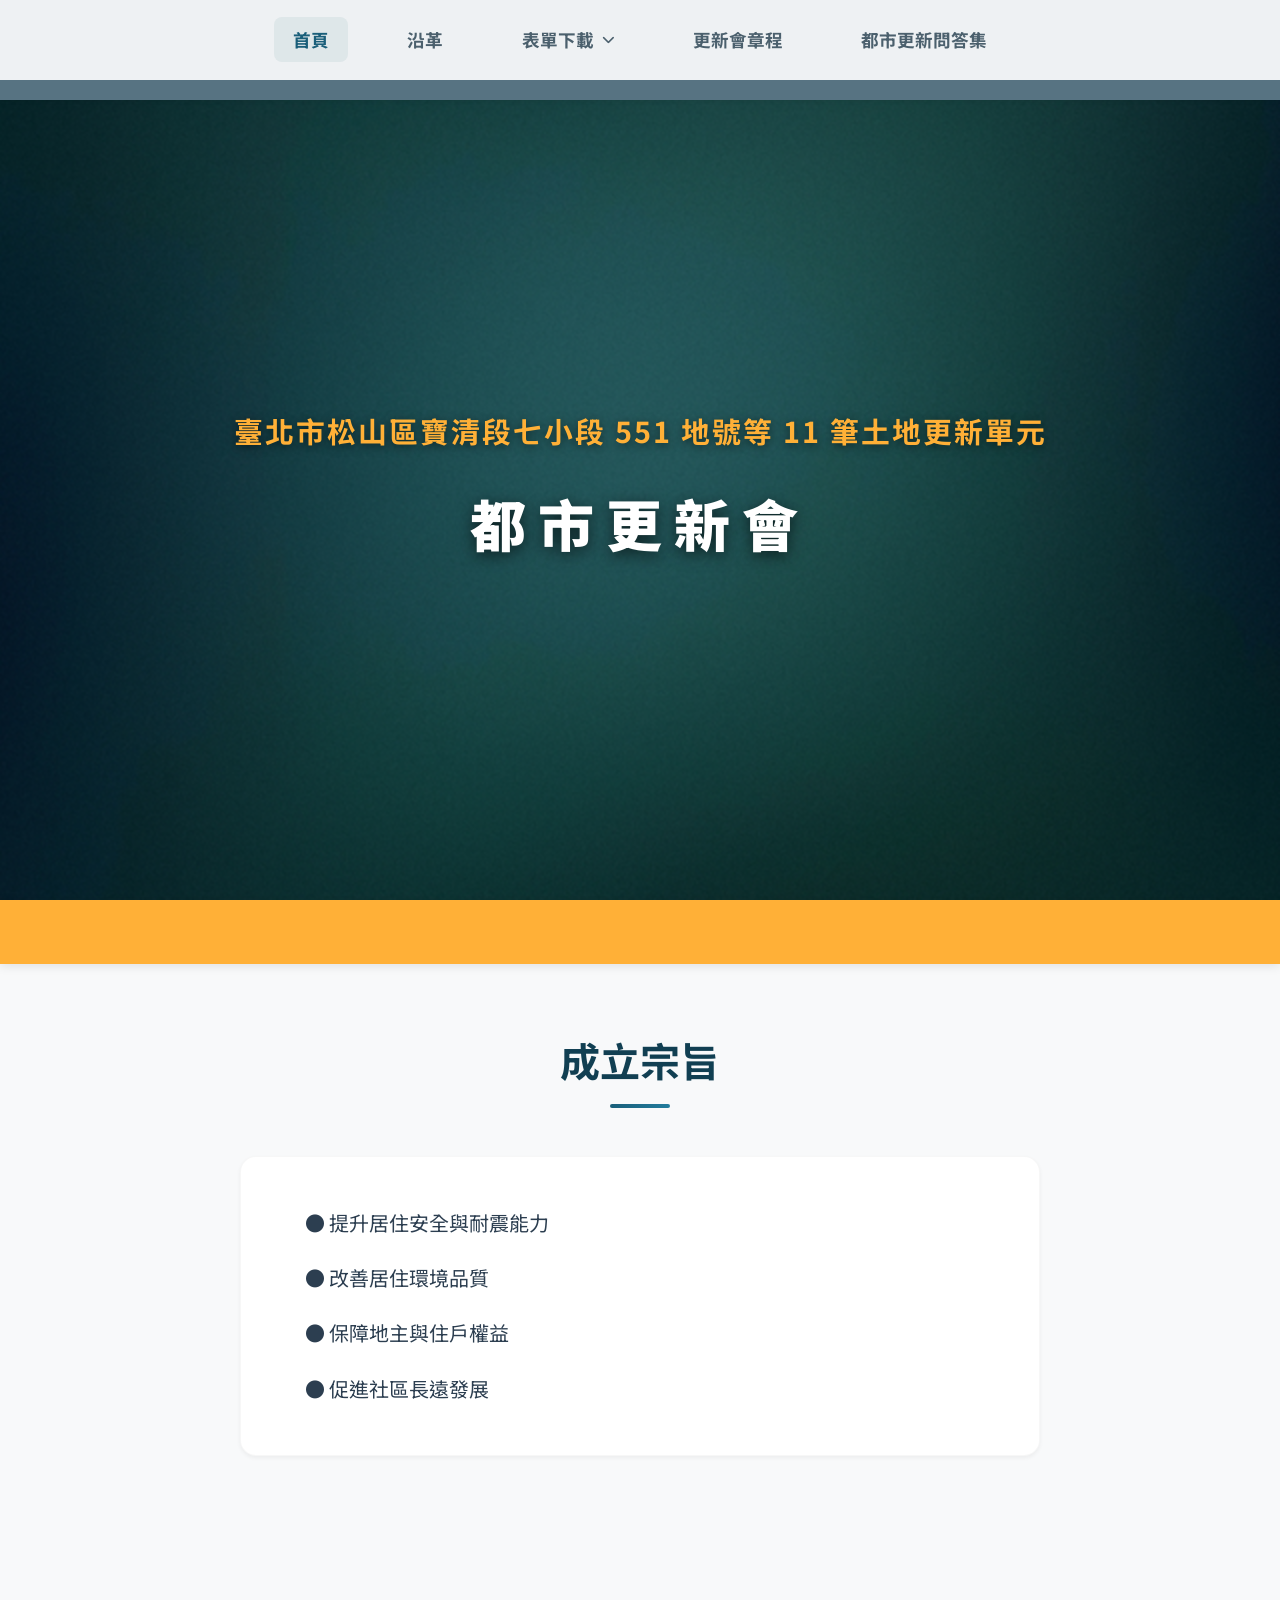
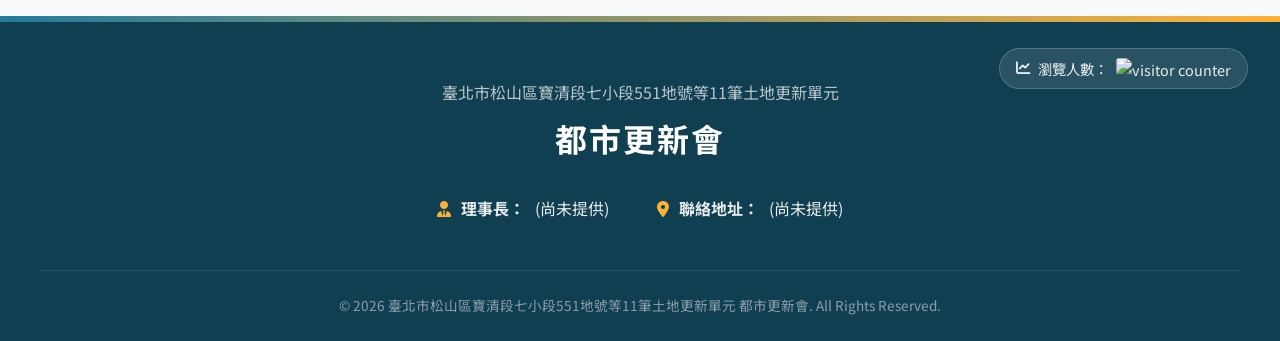
==== index.html @ 94135d7f "Add '下載' (Download) button back to the preview overlay header" ====
<!DOCTYPE html>
<html lang="zh-TW">

<head>
    <meta charset="UTF-8">
    <meta name="viewport" content="width=device-width, initial-scale=1.0">
    <title>臺北市松山區寶清段七小段551地號等11筆土地 更新單元 都市更新會</title>
    <link rel="preconnect" href="https://fonts.googleapis.com">
    <link rel="preconnect" href="https://fonts.gstatic.com" crossorigin>
    <link href="https://fonts.googleapis.com/css2?family=Noto+Sans+TC:wght@300;400;500;700;900&display=swap"
        rel="stylesheet">
    <link rel="stylesheet" href="index.css">
    <!-- Font Awesome for icons -->
    <link rel="stylesheet" href="https://cdnjs.cloudflare.com/ajax/libs/font-awesome/6.4.0/css/all.min.css">
</head>

<body>

    <!-- Navigation -->
    <nav class="navbar">
        <div class="nav-container">
            <ul class="nav-links">
                <li><a href="index.html" class="active">首頁</a></li>
                <li><a href="history.html">沿革</a></li>
                <li class="dropdown">
                    <a href="downloads.html" class="dropdown-toggle">表單下載 <i class="fa-solid fa-chevron-down"></i></a>
                    <ul class="dropdown-menu">
                        <li><a href="javascript:void(0)"
                                onclick="showDocument('成立大會委託書', '1b0oFGrKnCO3OHOxg0dsAhCJyXL9g5SJQ', 'pdf')">成立大會委託書下載</a>
                        </li>
                        <li><a href="javascript:void(0)"
                                onclick="showDocument('成立大會委託書（範例）', '1J8NZ0R_Fxqr0Vlfz6qROM3ahMFU8EHL-', 'pdf')">成立大會委託書（範例）</a>
                        </li>
                    </ul>
                </li>
                <li><a href="articles.html">更新會章程</a></li>
                <li><a href="qa.html">都市更新問答集</a></li>
            </ul>
            <div class="nav-toggle" id="navToggle">
                <i class="fa-solid fa-bars"></i>
            </div>
        </div>
    </nav>

    <!-- Hero Section -->
    <header class="hero">
        <div class="hero-overlay"></div>
        <div class="hero-content fade-in-up">
            <p class="hero-unit-title">臺北市松山區寶清段七小段 551 地號等 11 筆土地更新單元</p>
            <h1 class="hero-main-title">都市更新會</h1>
        </div>
    </header>

    <!-- Announcement Bar -->
    <div class="announcement-bar">
        <div class="marquee">
            <p><i class="fa-solid fa-bullhorn"></i> 「2026年7月26日（日）上午10:00 假台北市松山區信義安康危老工作站（台北市松山區八德路四段678號3樓之1) 召開「都市更新會成立大會」，為維護您的權益，敬邀踴躍出席。」</p>
        </div>
    </div>

    <!-- Main Content -->
    <main class="container">

        <!-- Purpose Section -->
        <section class="purpose-section fade-in-up">
            <h2 class="section-title">成立宗旨</h2>
            <div class="purpose-text">
                <p>● 提升居住安全與耐震能力</p>
                <p>● 改善居住環境品質</p>
                <p>● 保障地主與住戶權益</p>
                <p>● 促進社區長遠發展</p>
            </div>
        </section>

    </main>

    <!-- Footer -->
    <footer>
        <div class="visitor-counter">
            <i class="fa-solid fa-chart-line"></i> 瀏覽人數：
            <img src="https://visitor-badge.laobi.icu/badge?page_id=baoqing7.site&left_color=555555&right_color=227C9D&left_text=%20"
                alt="visitor counter" />
        </div>
        <div class="footer-container">
            <div class="footer-info">
                <h3>臺北市松山區寶清段七小段551地號等11筆土地更新單元</h3>
                <h2>都市更新會</h2>
                <div class="contact-details">
                    <p><i class="fa-solid fa-user-tie"></i> <strong>理事長：</strong> (尚未提供)</p>
                    <p><i class="fa-solid fa-location-dot"></i> <strong>聯絡地址：</strong> (尚未提供)</p>
                </div>
            </div>
            <div class="footer-bottom">
                <p>&copy; 2026 臺北市松山區寶清段七小段551地號等11筆土地更新單元 都市更新會. All Rights Reserved.</p>
            </div>
        </div>
    </footer>

    <!-- Document Viewer Overlay -->
    <div id="documentOverlay" class="document-viewer-overlay">
        <div class="overlay-header">
            <h3 class="overlay-title">
                <i id="overlayIcon" class="fa-solid fa-file-pdf"></i>
                <span id="overlayTitle">載入中...</span>
            </h3>
            <div class="overlay-actions">
                <a id="overlayDownloadBtn" href="#" target="_blank" class="btn-link" style="background-color: var(--primary-light); color: white; border-radius: var(--radius-md); padding: 0.4rem 0.8rem; font-size: 0.9rem; display: inline-flex; align-items: center; gap: 6px;">
                    <i class="fa-solid fa-download"></i> 下載
                </a>
                <button onclick="closeDocumentOverlay()" class="btn-close-overlay">
                    <i class="fa-solid fa-xmark"></i> 返回
                </button>
            </div>
        </div>
        <div class="overlay-content">
            <iframe id="overlayIframe" src=""></iframe>
        </div>
    </div>

    <!-- Simple script for scroll animations and overlay -->
    <script>
        document.addEventListener('DOMContentLoaded', () => {
            const observerOptions = {
                root: null,
                rootMargin: '0px',
                threshold: 0.15
            };

            const observer = new IntersectionObserver((entries, observer) => {
                entries.forEach(entry => {
                    if (entry.isIntersecting) {
                        entry.target.classList.add('visible');
                        observer.unobserve(entry.target);
                    }
                });
            }, observerOptions);

            document.querySelectorAll('.fade-in-up').forEach(el => {
                observer.observe(el);
            });

            document.querySelectorAll('.timeline-item').forEach((el, index) => {
                el.style.transitionDelay = `${index * 0.15}s`;
                el.classList.add('fade-in-up');
                observer.observe(el);
            });

            document.querySelectorAll('.card').forEach((el, index) => {
                el.style.transitionDelay = `${index * 0.15}s`;
                el.classList.add('fade-in-up');
                observer.observe(el);
            });
        });

        // Overlay Functions
        function showDocument(title, driveId, type) {
            const overlay = document.getElementById('documentOverlay');
            const overlayTitle = document.getElementById('overlayTitle');
            const overlayIcon = document.getElementById('overlayIcon');
            const overlayIframe = document.getElementById('overlayIframe');
            const downloadBtn = document.getElementById('overlayDownloadBtn');

            // Update content
            overlayTitle.textContent = title;
            if (driveId) {
                overlayIframe.src = `https://drive.google.com/file/d/${driveId}/preview`;
                if (downloadBtn) {
                    downloadBtn.href = `https://drive.google.com/file/d/${driveId}/view?usp=sharing`;
                    downloadBtn.style.display = 'inline-flex';
                }
            } else {
                alert('檔案準備中，敬請期待！');
                return;
            }

            // Update icons based on type
            if (type === 'word') {
                overlayIcon.className = 'fa-solid fa-file-word';
            } else if (type === 'folder') {
                overlayIcon.className = 'fa-solid fa-folder-open';
            } else {
                overlayIcon.className = 'fa-solid fa-file-pdf';
            }

            // Show overlay and prevent body scrolling
            overlay.classList.add('active');
            document.body.style.overflow = 'hidden';
        }

        function closeDocumentOverlay() {
            const overlay = document.getElementById('documentOverlay');
            const overlayIframe = document.getElementById('overlayIframe');

            // Hide overlay and restore body scrolling
            overlay.classList.remove('active');
            document.body.style.overflow = '';

            // Clear iframe source to stop loading/playback in background
            setTimeout(() => {
                overlayIframe.src = '';
            }, 300);
        }

        // Mobile Nav Toggle
        const navToggle = document.getElementById('navToggle');
        const navLinks = document.querySelector('.nav-links');

        if (navToggle) {
            navToggle.addEventListener('click', () => {
                navLinks.classList.toggle('active');
                const icon = navToggle.querySelector('i');
                if (navLinks.classList.contains('active')) {
                    icon.classList.remove('fa-bars');
                    icon.classList.add('fa-xmark');
                } else {
                    icon.classList.remove('fa-xmark');
                    icon.classList.add('fa-bars');
                }
            });
        }
    </script>
</body>

</html>
---- index.css ----
/* =========================================
   Design System & Variables
   ========================================= */
:root {
    --primary-color: #1A5F7A;
    /* Deep Teal/Blue from the original site's Q&A button */
    --primary-light: #227C9D;
    --primary-dark: #113F52;
    --accent-color: #FFB037;
    /* Warm gold for highlights */
    --text-main: #2C3E50;
    --text-muted: #596A7B;
    --bg-color: #F8F9FA;
    --white: #FFFFFF;

    --font-stack: 'Noto Sans TC', sans-serif;

    --shadow-sm: 0 2px 4px rgba(0, 0, 0, 0.05);
    --shadow-md: 0 8px 16px rgba(0, 0, 0, 0.08);
    --shadow-lg: 0 12px 24px rgba(0, 0, 0, 0.12);

    --radius-md: 8px;
    --radius-lg: 16px;
    --radius-full: 9999px;

    --transition: all 0.3s cubic-bezier(0.25, 0.8, 0.25, 1);
}

* {
    margin: 0;
    padding: 0;
    box-sizing: border-box;
}

body {
    font-family: var(--font-stack);
    background-color: var(--bg-color);
    color: var(--text-main);
    line-height: 1.6;
    overflow-x: hidden;
}

a {
    text-decoration: none;
    color: inherit;
    transition: var(--transition);
}

/* =========================================
   Typography
   ========================================= */
h1,
h2,
h3,
h4 {
    color: var(--primary-dark);
    font-weight: 700;
}

.section-title {
    text-align: center;
    font-size: 2.5rem;
    margin-bottom: 3rem;
    position: relative;
    padding-bottom: 1rem;
    color: var(--primary-dark);
}

.section-title::after {
    content: '';
    position: absolute;
    bottom: 0;
    left: 50%;
    transform: translateX(-50%);
    width: 60px;
    height: 4px;
    background: linear-gradient(90deg, var(--primary-color), var(--primary-light));
    border-radius: var(--radius-full);
}

/* =========================================
   Navigation
   ========================================= */
.navbar {
    position: fixed;
    top: 0;
    left: 0;
    width: 100%;
    z-index: 1000;
    background-color: #EEF1F3 !important;
    border-bottom: 20px solid #577382 !important;
    padding: 0;
    box-shadow: var(--shadow-sm);
    transition: var(--transition);
}

.nav-container {
    max-width: 1200px;
    margin: 0 auto;
    padding: 0 2rem;
    display: flex;
    justify-content: center;
    align-items: center;
    height: 80px;
}

.nav-links {
    list-style: none;
    display: flex;
    gap: 2.5rem;
    align-items: center;
}

.nav-links a {
    font-size: 1.1rem;
    font-weight: 700;
    color: #4B606D;
    padding: 0.6rem 1.2rem;
    border-radius: var(--radius-md);
    background-color: transparent;
}

.nav-links a:hover,
.nav-links a.active {
    color: #1A5F7A;
    background-color: #DEE7E9;
}

/* Nav Toggle */
.nav-toggle {
    display: none;
    cursor: pointer;
    font-size: 1.5rem;
    color: #4B606D;
    padding: 0.5rem;
}

/* Dropdown Menu Styles */
.dropdown {
    position: relative;
}

.dropdown-toggle {
    display: flex;
    align-items: center;
    gap: 8px;
    cursor: pointer;
}

.dropdown-toggle i {
    font-size: 0.8rem;
    transition: var(--transition);
}

.dropdown:hover .dropdown-toggle i {
    transform: rotate(180deg);
}

.dropdown-menu {
    position: absolute;
    top: calc(100% + 15px);
    left: 50%;
    transform: translateX(-50%) translateY(10px);
    background-color: var(--white);
    min-width: 240px;
    box-shadow: var(--shadow-lg);
    border-radius: var(--radius-md);
    padding: 0.6rem 0;
    list-style: none;
    opacity: 0;
    visibility: hidden;
    transition: var(--transition);
    z-index: 1001;
    border: 1px solid rgba(0, 0, 0, 0.05);
}

.dropdown:hover .dropdown-menu {
    opacity: 1;
    visibility: visible;
    transform: translateX(-50%) translateY(0);
}

.dropdown-menu li {
    width: 100%;
}

.dropdown-menu li a {
    display: block !important;
    padding: 0.8rem 1.5rem !important;
    font-size: 1rem !important;
    font-weight: 500 !important;
    color: var(--text-main) !important;
    background-color: transparent !important;
    white-space: nowrap;
    text-align: left;
    border-radius: 0 !important;
}

.dropdown-menu li a:hover {
    color: var(--primary-color) !important;
    background-color: #F0F4F6 !important;
}

/* =========================================
   Hero Section (Parallax & Extracted Image)
   ========================================= */
.hero {
    position: relative;
    height: 100vh;
    min-height: 600px;
    background-color: var(--primary-color);
    background-image: url('hero-teal-gradient.png');
    background-size: cover;
    background-position: center;
    background-attachment: fixed;
    display: flex;
    align-items: center;
    justify-content: center;
    text-align: center;
    color: var(--white);
    padding-top: 100px;
    /* Offset for navbar (80 + 20) */
    margin-top: 0;
}

.hero-overlay {
    position: absolute;
    top: 0;
    left: 0;
    width: 100%;
    height: 100%;
    /* Simple solid background for clarity */
    background: transparent;
}

.hero-content {
    position: relative;
    z-index: 10;
    max-width: 900px;
    padding: 2rem;
    display: flex;
    flex-direction: column;
    align-items: center;
}

.hero-unit-title {
    font-size: 1.8rem;
    font-weight: 700;
    color: var(--accent-color);
    letter-spacing: 2px;
    margin-bottom: 1.5rem;
    text-shadow: 0 2px 10px rgba(0, 0, 0, 0.5);
}

.hero-main-title,
.main-title {
    font-size: 3.5rem;
    font-weight: 900 !important;
    letter-spacing: 12px;
    text-shadow: 0 4px 15px rgba(0, 0, 0, 0.6);
    color: #ffffff !important;
    margin-bottom: 1.5rem;
    background: transparent !important;
    padding: 0 !important;
    box-shadow: none !important;
    border-radius: 0 !important;
    display: inline-block;
}

/* Compact Hero for Subpages */
.hero.hero-small {
    height: 30vh;
    min-height: 280px;
}

.hero.hero-small .main-title {
    font-size: 2.2rem;
    letter-spacing: 5px;
    margin-bottom: 0;
}

.hero.hero-small .hero-subtitle {
    display: none;
}



.hero-subtitle {
    display: inline-flex;
    flex-direction: column;
    gap: 0.3rem;
    margin-bottom: 1rem;
}

.hero-subtitle h2 {
    font-size: 1.8rem;
    font-weight: 300;
    letter-spacing: 2px;
    color: rgba(255, 255, 255, 0.95);
    margin-bottom: 0;
}

.hero-subtitle h3 {
    font-size: 1.4rem;
    font-weight: 400;
    color: rgba(255, 255, 255, 0.85);
    margin-bottom: 0;
}

.hero-subtitle h4 {
    font-size: 1.2rem;
    font-weight: 500;
    color: var(--accent-color);
    margin-bottom: 0.2rem;
    letter-spacing: 4px;
}

/* Hide announcement bar on small screens if needed or adjust */
@media (max-width: 768px) {
    .marquee {
        font-size: 1.05rem;
        animation: marquee 20s linear infinite;
    }
}

/* =========================================
   Announcement Bar
   ========================================= */
.announcement-bar {
    background-color: var(--accent-color);
    color: #000;
    padding: 1rem 0;
    overflow: hidden;
    white-space: nowrap;
    position: relative;
    z-index: 20;
    box-shadow: 0 2px 10px rgba(0, 0, 0, 0.1);
}

.marquee {
    display: inline-block;
    padding-left: 100%;
    animation: marquee 25s linear infinite;
    font-weight: 500;
    font-size: 1.25rem;
}

.marquee p i {
    margin-right: 8px;
}

@keyframes marquee {
    0% {
        transform: translate(0, 0);
    }

    100% {
        transform: translate(-100%, 0);
    }
}

/* =========================================
   Main Content Layout
   ========================================= */
.container {
    max-width: 1000px;
    margin: 0 auto;
    padding: 4rem 2rem;
}

section {
    margin-bottom: 6rem;
}

/* =========================================
   Purpose Text Overlay Layout
   ========================================= */
.purpose-text {
    max-width: 800px;
    margin: 0 auto;
    background: var(--white);
    padding: 3rem 4rem;
    border-radius: var(--radius-lg);
    box-shadow: var(--shadow-sm);
    border: 1px solid rgba(0, 0, 0, 0.03);
}

.purpose-text p {
    font-size: 1.25rem;
    color: var(--text-main);
    margin-bottom: 1.2rem;
    line-height: 1.8;
}

.purpose-text p:last-child {
    margin-bottom: 0;
}

/* =========================================
   Timeline / History
   ========================================= */
.timeline {
    position: relative;
    max-width: 800px;
    margin: 0 auto;
    padding: 2rem 0;
}

.timeline::before {
    content: '';
    position: absolute;
    top: 0;
    left: 50px;
    height: 100%;
    width: 2px;
    background: linear-gradient(to bottom,
            transparent,
            rgba(26, 95, 122, 0.4) 10%,
            rgba(26, 95, 122, 0.4) 90%,
            transparent);
}

.timeline-item {
    position: relative;
    margin-bottom: 3rem;
    padding-left: 100px;
}

.timeline-item:last-child {
    margin-bottom: 0;
}

.timeline-dot {
    position: absolute;
    left: 44px;
    top: 5px;
    width: 14px;
    height: 14px;
    border-radius: 50%;
    background-color: var(--primary-light);
    border: 3px solid var(--white);
    box-shadow: 0 0 0 3px rgba(26, 95, 122, 0.15);
    transition: var(--transition);
    z-index: 2;
}

.timeline-item:hover .timeline-dot {
    background-color: var(--accent-color);
    box-shadow: 0 0 20px rgba(255, 176, 55, 0.6), 0 0 0 4px rgba(255, 176, 55, 0.2);
    transform: scale(1.3);
}

.highlight-dot {
    background-color: var(--primary-dark);
}

.timeline-date {
    font-weight: 700;
    color: var(--primary-color);
    font-size: 1.1rem;
    margin-bottom: 0.5rem;
}

.timeline-content {
    background: rgba(255, 255, 255, 0.7);
    backdrop-filter: blur(10px);
    -webkit-backdrop-filter: blur(10px);
    padding: 1.8rem;
    border-radius: var(--radius-lg);
    box-shadow: var(--shadow-sm);
    border: 1px solid rgba(255, 255, 255, 0.4);
    border-left: 5px solid var(--primary-light);
    transition: var(--transition);
}

.timeline-content:hover {
    box-shadow: var(--shadow-lg);
    transform: translateX(8px) translateY(-5px);
    background: rgba(255, 255, 255, 0.9);
}

.timeline-content h3 {
    margin-bottom: 1.2rem;
    font-size: 1.3rem;
    line-height: 1.4;
    color: var(--primary-dark);
}

.btn-link {
    display: inline-flex;
    align-items: center;
    gap: 10px;
    background: rgba(26, 95, 122, 0.05);
    color: var(--primary-color);
    padding: 0.6rem 1.2rem;
    border-radius: var(--radius-md);
    font-size: 0.95rem;
    font-weight: 600;
    border: 1px solid rgba(26, 95, 122, 0.1);
    transition: var(--transition);
}

.btn-link i {
    font-size: 1.1rem;
    opacity: 0.8;
}

.btn-link:hover {
    background-color: var(--primary-color);
    color: var(--white);
    transform: translateY(-2px);
    box-shadow: 0 4px 12px rgba(26, 95, 122, 0.2);
    border-color: var(--primary-color);
}

.text-link {
    color: var(--primary-color);
    text-decoration: underline;
    font-size: 1rem;
    font-weight: 500;
    margin-left: 0.5rem;
    transition: var(--transition);
}

.text-link:hover {
    color: var(--secondary-color);
}

.link-list {
    display: flex;
    flex-wrap: wrap;
    gap: 0.8rem;
    margin-top: 0.5rem;
}

.link-list .text-link {
    margin-left: 0;
}

/* =========================================
   Footer
   ========================================= */
footer {
    background-color: var(--primary-dark);
    color: var(--white);
    padding: 4rem 2rem 1.5rem;
    position: relative;
}

.visitor-counter {
    position: absolute;
    top: 2rem;
    right: 2rem;
    display: flex;
    align-items: center;
    gap: 8px;
    background: rgba(255, 255, 255, 0.1);
    padding: 0.5rem 1rem;
    border-radius: var(--radius-full);
    font-size: 0.9rem;
    color: rgba(255, 255, 255, 0.9);
    border: 1px solid rgba(255, 255, 255, 0.2);
    z-index: 10;
}

.visitor-counter img {
    height: 20px;
    border-radius: 3px;
}

footer::before {
    content: '';
    position: absolute;
    top: 0;
    left: 0;
    width: 100%;
    height: 6px;
    background: linear-gradient(90deg, var(--primary-light), var(--accent-color));
}

.footer-container {
    max-width: 1200px;
    margin: 0 auto;
    display: flex;
    flex-direction: column;
    align-items: center;
    text-align: center;
}

.footer-info h3 {
    color: rgba(255, 255, 255, 0.7);
    font-weight: 400;
    font-size: 1rem;
    margin-bottom: 0.5rem;
}

.footer-info h2 {
    color: var(--white);
    font-size: 2rem;
    letter-spacing: 2px;
    margin-bottom: 2rem;
}

.contact-details {
    display: flex;
    justify-content: center;
    gap: 3rem;
    margin-bottom: 3rem;
    flex-wrap: wrap;
}

.contact-details p {
    color: rgba(255, 255, 255, 0.9);
    display: flex;
    align-items: center;
    gap: 10px;
}

.contact-details i {
    color: var(--accent-color);
}

.footer-bottom {
    border-top: 1px solid rgba(255, 255, 255, 0.1);
    width: 100%;
    padding-top: 1.5rem;
    color: rgba(255, 255, 255, 0.5);
    font-size: 0.85rem;
}

/* =========================================
   Animations
   ========================================= */
.fade-in-up {
    opacity: 0;
    transform: translateY(30px);
    transition: opacity 0.8s cubic-bezier(0.25, 0.8, 0.25, 1), transform 0.8s cubic-bezier(0.25, 0.8, 0.25, 1);
}

.fade-in-up.visible {
    opacity: 1;
    transform: translateY(0);
}

/* =========================================
   Responsive Design & General Scaling
   ========================================= */

/* Ensure media like images and videos scale down automatically on smaller screens */
img,
video,
canvas,
svg {
    max-width: 100%;
    height: auto;
}

iframe {
    max-width: 100%;
}

.overlay-content iframe {
    /* Keep overlay iframe full height */
    height: 100%;
}

@media (max-width: 900px) {
    .container {
        padding: 3rem 1.5rem;
    }

    .nav-container {
        padding: 0 1.5rem;
        justify-content: flex-start;
        /* Start from left for scrolling */
        overflow-x: auto;
        /* Enable horizontal scrolling */
        -webkit-overflow-scrolling: touch;
        /* Smooth scrolling on iOS */
        scrollbar-width: none;
        /* Hide scrollbar Firefox */
        height: 100%;
        /* Ensure it fills navbar height */
        align-items: center;
        /* Center items vertically */
    }

    .nav-container::-webkit-scrollbar {
        display: none;
        /* Hide scrollbar for Chrome, Safari and Opera */
    }

    .nav-toggle {
        display: none !important;
        /* Force hide the hamburger menu */
    }

    .nav-links {
        display: flex;
        flex-direction: row;
        /* Keep elements horizontal */
        position: static;
        /* Remove absolute/fixed positioning */
        background-color: transparent;
        gap: 1.5rem;
        padding: 0;
        width: auto;
        white-space: nowrap;
        /* Prevent wrapping */
        box-shadow: none;
        max-height: none;
    }

    .nav-links.active {
        max-height: none;
    }

    .nav-links li {
        width: auto;
        border-bottom: none;
    }

    .nav-links a {
        display: inline-block;
        padding: 0.8rem 1rem;
        font-size: 1.05rem;
        border-radius: var(--radius-md);
        text-align: center;
    }

    .dropdown:hover .dropdown-menu {
        opacity: 1;
        visibility: visible;
        transform: translateX(-50%) translateY(0);
    }

    .dropdown-menu {
        position: absolute;
        top: calc(100% + 5px);
        left: 50%;
        transform: translateX(-50%) translateY(10px);
        background-color: var(--white);
        min-width: 220px;
        box-shadow: var(--shadow-lg);
        display: block;
        opacity: 0;
        visibility: hidden;
        border: 1px solid rgba(0, 0, 0, 0.05);
    }

    .dropdown-menu li a {
        padding: 0.8rem 1.5rem !important;
        text-align: left;
        display: block !important;
    }

    .hero-main-title,
    .main-title {
        font-size: 2.2rem;
        letter-spacing: 6px;
    }

    .hero-unit-title {
        font-size: 1.2rem;
        letter-spacing: 1px;
    }
}

@media (max-width: 600px) {
    .container {
        padding: 2rem 1rem;
    }

    .navbar {
        border-bottom: 10px solid #577382 !important;
        padding: 0;
    }

    .nav-container {
        height: 70px;
        /* Increased height to give breathing room */
        padding: 0 1rem;
    }

    .nav-links {
        gap: 1rem;
    }

    .nav-links a {
        padding: 0.6rem 0.8rem;
        font-size: 1rem;
    }

    .dropdown-menu {
        min-width: 200px;
    }

    .dropdown-menu li a {
        padding: 0.6rem 1rem !important;
        font-size: 0.95rem !important;
    }

    .hero {
        padding-top: 100px;
        /* Increased to account for taller navbar */
        min-height: 400px;
    }

    .hero-main-title,
    .main-title {
        font-size: 1.8rem;
        letter-spacing: 4px;
    }

    .section-title {
        font-size: 1.8rem;
        margin-bottom: 2rem;
    }

    .timeline {
        padding: 1rem 0;
    }

    .timeline::before {
        left: 15px;
    }

    .timeline-dot {
        left: 9px;
        width: 12px;
        height: 12px;
    }

    .timeline-item {
        padding-left: 45px;
        margin-bottom: 2.5rem;
    }

    .timeline-content {
        padding: 1.2rem;
    }

    .timeline-content h3 {
        font-size: 1.15rem;
        margin-bottom: 1rem;
    }

    .link-list {
        gap: 0.5rem;
    }

    .btn-link {
        padding: 0.5rem 0.8rem;
        font-size: 0.85rem;
        flex: 1 1 auto;
        text-align: center;
        justify-content: center;
    }

    .purpose-text {
        padding: 1.5rem;
    }

    .purpose-text p {
        font-size: 1rem;
    }

    .contact-details {
        flex-direction: column;
        gap: 1rem;
    }

    .footer-info h2 {
        font-size: 1.6rem;
    }

    .visitor-counter {
        position: static;
        justify-content: center;
        margin: 0 auto 2rem auto;
        width: fit-content;
    }
}

/* --- Document Viewer Overlay --- */
.document-viewer-overlay {
    position: fixed;
    top: 0;
    left: 0;
    width: 100vw;
    height: 100vh;
    background-color: rgba(0, 0, 0, 0.95);
    z-index: 9999;
    display: none;
    /* Hidden by default */
    flex-direction: column;
    overflow: hidden;
}

.document-viewer-overlay.active {
    display: flex;
}

.overlay-header {
    display: flex;
    justify-content: space-between;
    align-items: center;
    padding: 1rem 2rem;
    background-color: var(--primary-color);
    color: var(--white);
    box-shadow: var(--shadow-md);
}

.overlay-title {
    font-size: 1.25rem;
    font-weight: 500;
    display: flex;
    align-items: center;
    gap: 0.5rem;
}

.overlay-actions {
    display: flex;
    gap: 1rem;
    align-items: center;
}

.overlay-actions .btn-download {
    background-color: var(--white);
    color: var(--primary-color);
    padding: 0.5rem 1rem;
    font-size: 0.9rem;
}

.overlay-actions .btn-download:hover {
    background-color: var(--light-gray);
    color: var(--primary-dark);
}

.btn-close-overlay {
    background: none;
    border: 2px solid var(--white);
    color: var(--white);
    font-size: 1rem;
    cursor: pointer;
    padding: 0.5rem 1rem;
    border-radius: var(--border-radius-md);
    transition: var(--transition);
    display: flex;
    align-items: center;
    gap: 0.5rem;
}

.btn-close-overlay:hover {
    background: rgba(255, 255, 255, 0.2);
}

.overlay-content {
    flex-grow: 1;
    width: 100%;
    height: 100%;
    background: #f5f5f5;
    /* Google Drive viewer background color */
    position: relative;
}

/* Mask to hide Google Drive popout icon on larger screens */
@media (min-width: 769px) {
    .overlay-content::after {
        content: '';
        position: absolute;
        top: 8px;
        right: 20px;
        width: 48px;
        height: 48px;
        background-color: #131314;
        /* Default Google Drive M3 Dark Theme header color */
        z-index: 100;
        border-radius: 4px;
    }
}

/* Mask to hide Google Drive popout icon on mobile screens */
@media (max-width: 768px) {
    .overlay-content::after {
        content: '';
        position: absolute;
        top: 0px;
        /* Align to the very top edge */
        right: 0px;
        /* Align to the very right edge */
        width: 55px;
        /* Just wide enough to cover the icon */
        height: 55px;
        /* Just tall enough to cover the icon */
        background-color: #131314;
        z-index: 100;
    }
}

.overlay-content iframe {
    width: 100%;
    height: 100%;
    border: none;
    display: block;
}

@media (max-width: 768px) {
    .overlay-header {
        flex-direction: column;
        gap: 1rem;
        padding: 1rem;
    }

    .overlay-title {
        font-size: 1rem;
        text-align: center;
    }

    .overlay-actions {
        width: 100%;
        justify-content: space-between;
    }
}
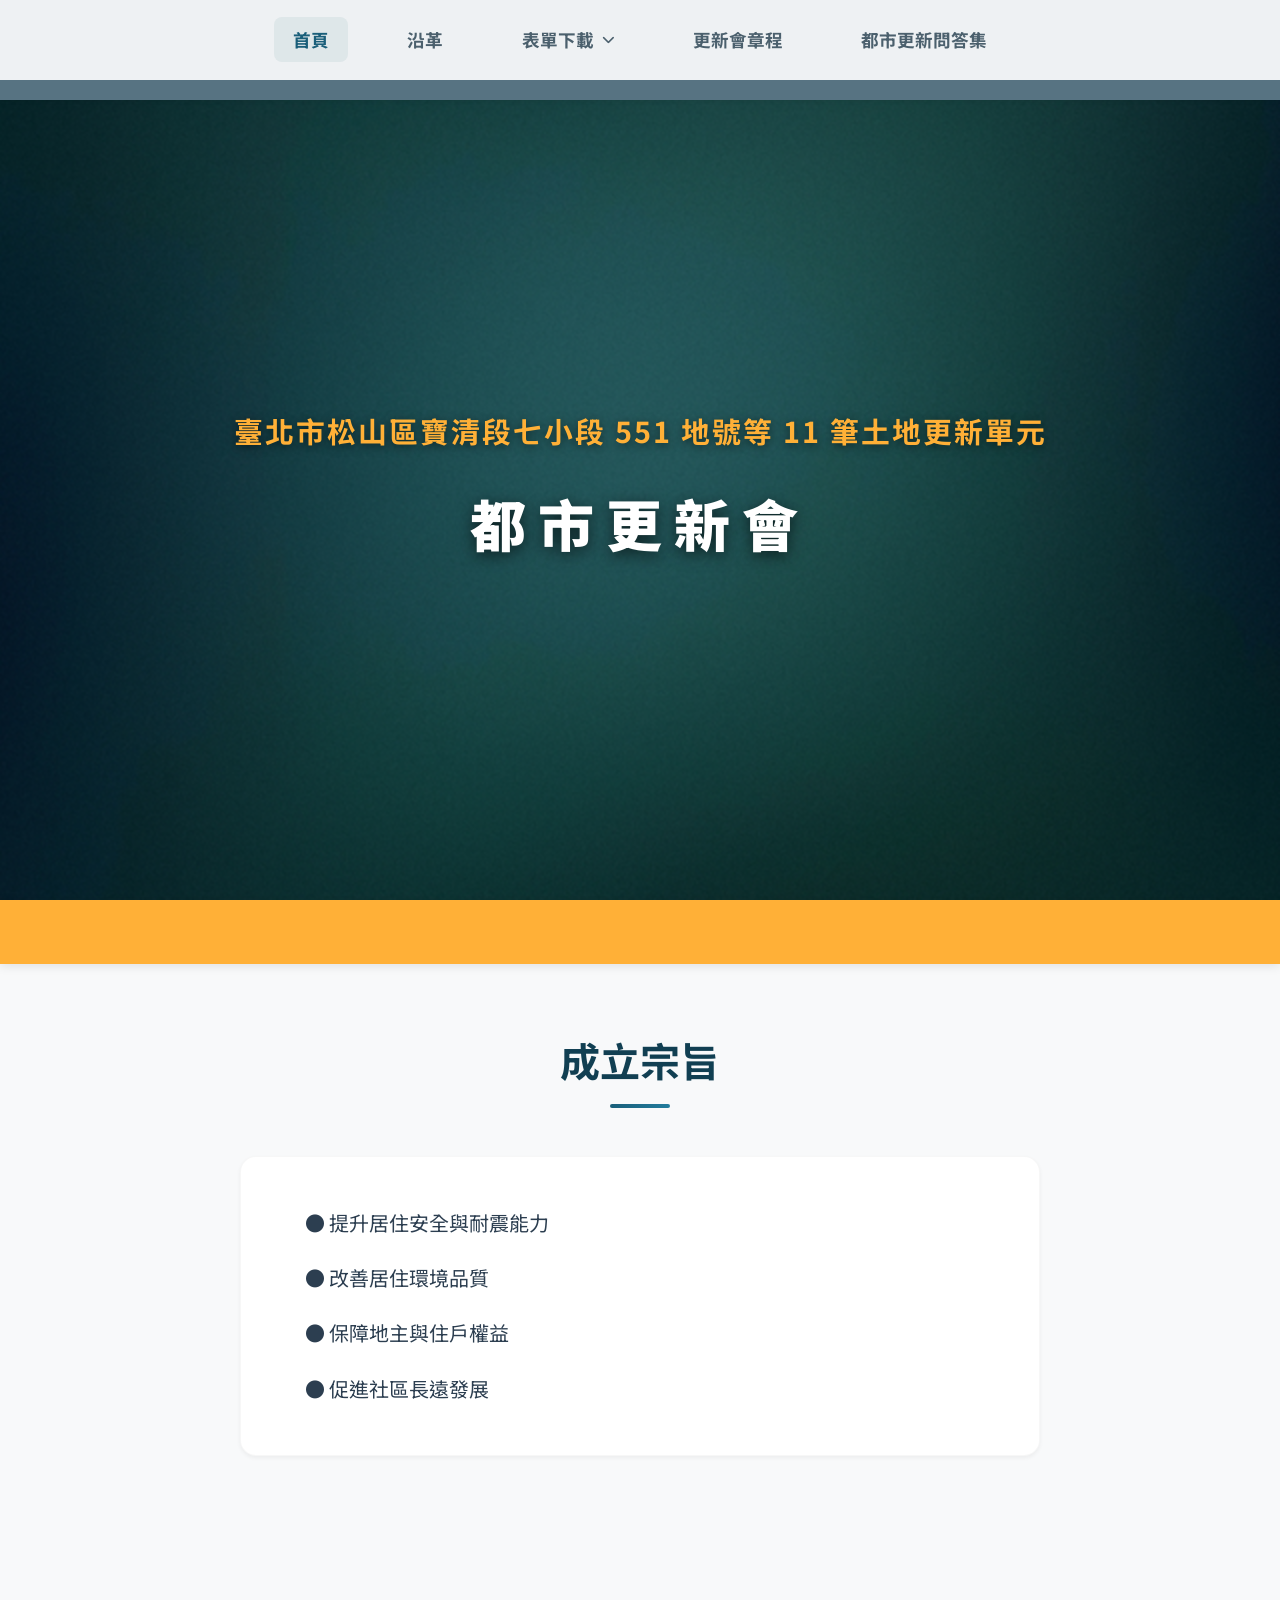
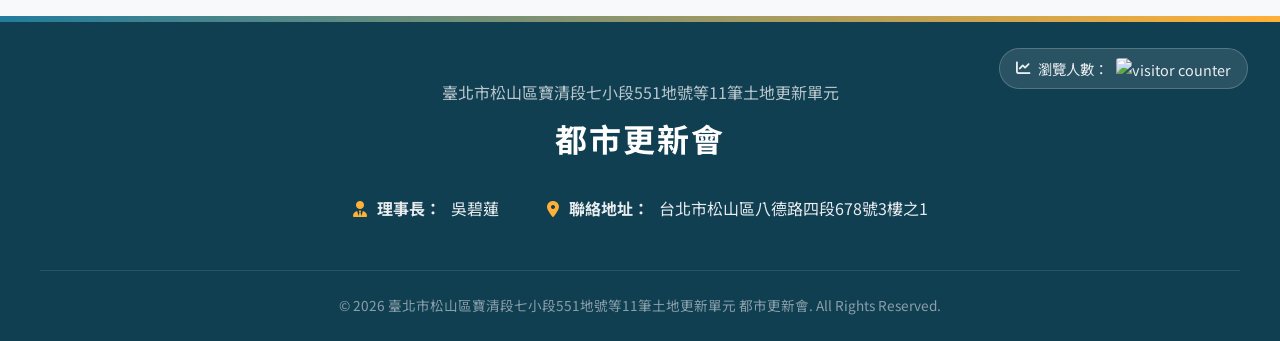
==== commit 51431653: "Update footer: set 理事長 to 吳碧蓮 and 聯絡地址 to 台北市松山區八德路四段678號3樓之1" ====
--- a/index.html
+++ b/index.html
@@ -54,7 +54,7 @@
     <!-- Announcement Bar -->
     <div class="announcement-bar">
         <div class="marquee">
-            <p><i class="fa-solid fa-bullhorn"></i> 「2026年7月26日（日）上午10:00 假台北市松山區信義安康危老工作站（台北市松山區八德路四段678號3樓之1) 召開「都市更新會成立大會」，為維護您的權益，敬邀踴躍出席。」</p>
+            <p><i class="fa-solid fa-bullhorn"></i> 賀2026年7月26日成立大會順利圓滿，並於會中選舉產生七位理事，二位監事及一位候補監事，成立理監事聯席會議，為建立美好家園更進一步路。</p>
         </div>
     </div>
 
@@ -86,8 +86,8 @@
                 <h3>臺北市松山區寶清段七小段551地號等11筆土地更新單元</h3>
                 <h2>都市更新會</h2>
                 <div class="contact-details">
-                    <p><i class="fa-solid fa-user-tie"></i> <strong>理事長：</strong> (尚未提供)</p>
-                    <p><i class="fa-solid fa-location-dot"></i> <strong>聯絡地址：</strong> (尚未提供)</p>
+                    <p><i class="fa-solid fa-user-tie"></i> <strong>理事長：</strong> 吳碧蓮</p>
+                    <p><i class="fa-solid fa-location-dot"></i> <strong>聯絡地址：</strong> 台北市松山區八德路四段678號3樓之1</p>
                 </div>
             </div>
             <div class="footer-bottom">
@@ -165,7 +165,7 @@
             if (driveId) {
                 overlayIframe.src = `https://drive.google.com/file/d/${driveId}/preview`;
                 if (downloadBtn) {
-                    downloadBtn.href = `https://drive.google.com/file/d/${driveId}/view?usp=sharing`;
+                    downloadBtn.href = `https://drive.google.com/uc?export=download&id=${driveId}`;
                     downloadBtn.style.display = 'inline-flex';
                 }
             } else {
